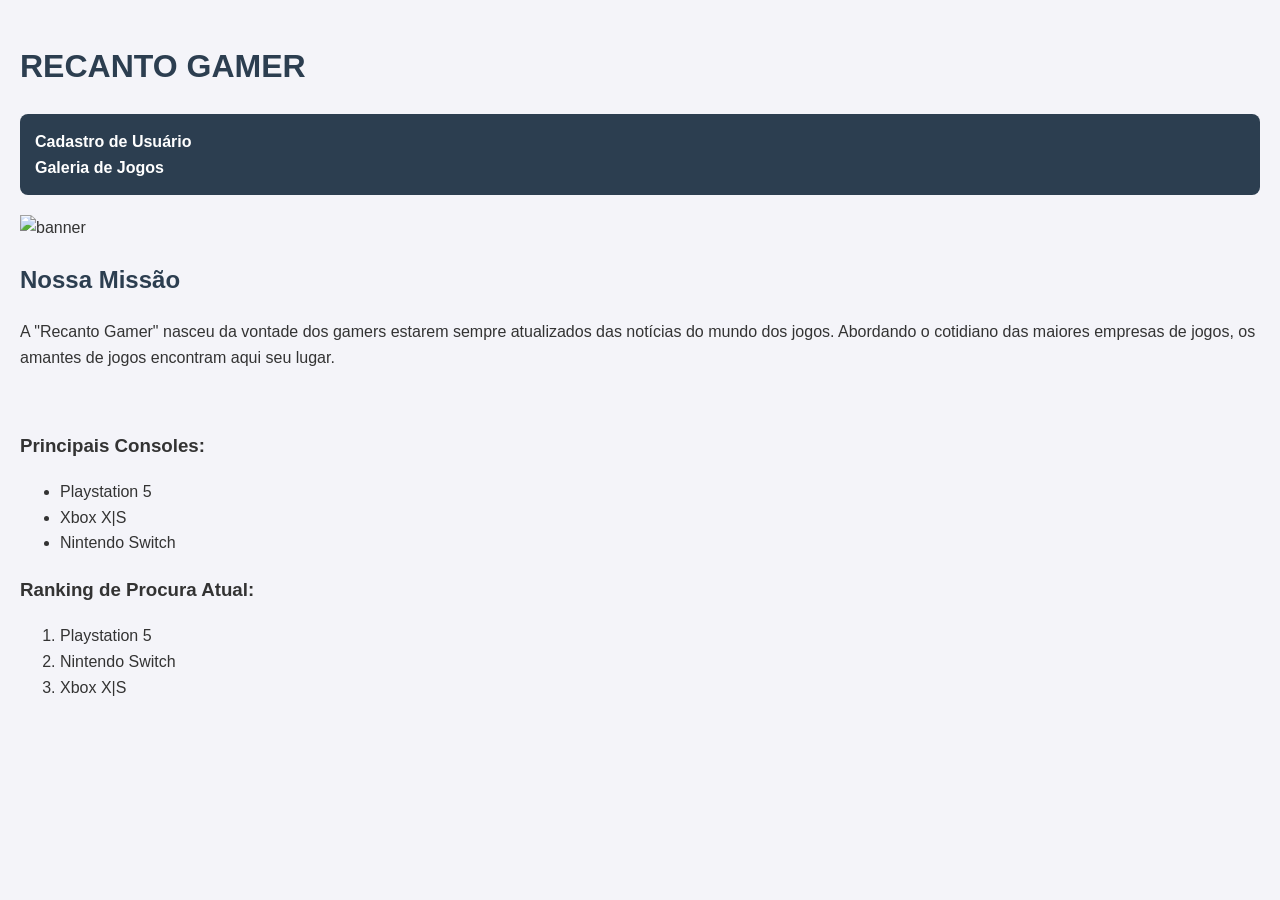
==== Entregável 1/index.html @ ff0b5a1e "Add files via upload" ====
<!DOCTYPE html>
<html lang="pt-br">
<head>
    <meta charset="UTF-8">
    <meta name="viewport" content="width=device-width, initial-scale=1.0">
    <title>Recanto Gamer -  Início</title>
    <link rel="stylesheet" href="style.css">
</head>
<body>
    <header>
        <h1>RECANTO GAMER</h1>
        <nav>
            <a href="cadastro.html">Cadastro de Usuário</a>
            <br>
            <a href="galeria.html">Galeria de Jogos</a>

        </nav>
    </header>
    <main>

        <!-- Banner -->
        <section>
            <img src="Fotos/banner.png" alt="banner">
        </section>

        <section>

            <!-- Missão Página-->
            <h2>Nossa Missão</h2>
            <p>A "Recanto Gamer" nasceu da vontade dos gamers estarem sempre atualizados das notícias do mundo dos jogos. Abordando o cotidiano das maiores empresas de jogos, os amantes de jogos encontram aqui seu lugar.</p>
            <br>

            <!-- Lista Consoles-->
            <h3>Principais Consoles:</h3>
            <ul>
                <li>Playstation 5</li>
                <li>Xbox X|S</li>
                <li>Nintendo Switch</li>

            </ul>

            <!-- Ranking de Procura-->
            <h3>Ranking de Procura Atual:</h3>
            <ol>
                <li>Playstation 5</li>
                <li>Nintendo Switch</li>
                <li>Xbox X|S</li>

            </ol>
        </section>
    </main>
</body>
</html>
---- Entregável 1/style.css ----
/* Configurações visuais gerais do corpo da página */
body {
    font-family: Arial, sans-serif;
    line-height: 1.6;
    margin: 0;
    padding: 20px;
    background-color: #f4f4f9;
    color: #333;
}

/* Cor principal para os títulos */
h1, h2 {
    color: #2c3e50;
}

/* Estilo do menu de navegação */
nav {
    background-color: #2c3e50;
    padding: 15px;
    border-radius: 8px;
    margin-bottom: 20px;
}

nav a {
    color: white;
    text-decoration: none;
    font-weight: bold;
    margin-right: 15px;
}

nav a:hover {
    color: #27ae60;
}

/* Configuração do Flexbox para organizar a galeria lado a lado */
.galeria {
    display: flex;
    flex-wrap: wrap;
    justify-content: center;
    gap: 20px;
    padding: 20px 0;
}

/* Estilização individual das imagens da galeria */
.galeria img {
    width: 300px;
    height: 200px;
    object-fit: cover;
    border-radius: 10px;
    border: 3px solid #fff;
    box-shadow: 0 4px 8px rgba(0,0,0,0.1);
    transition: transform 0.3s;
}

.galeria img:hover {
    transform: scale(1.05);
}

/* Controle de tamanho do banner na página principal */
main img {
    max-width: 100%;
    height: auto;
    display: block;
    margin: 0 auto 20px;
}
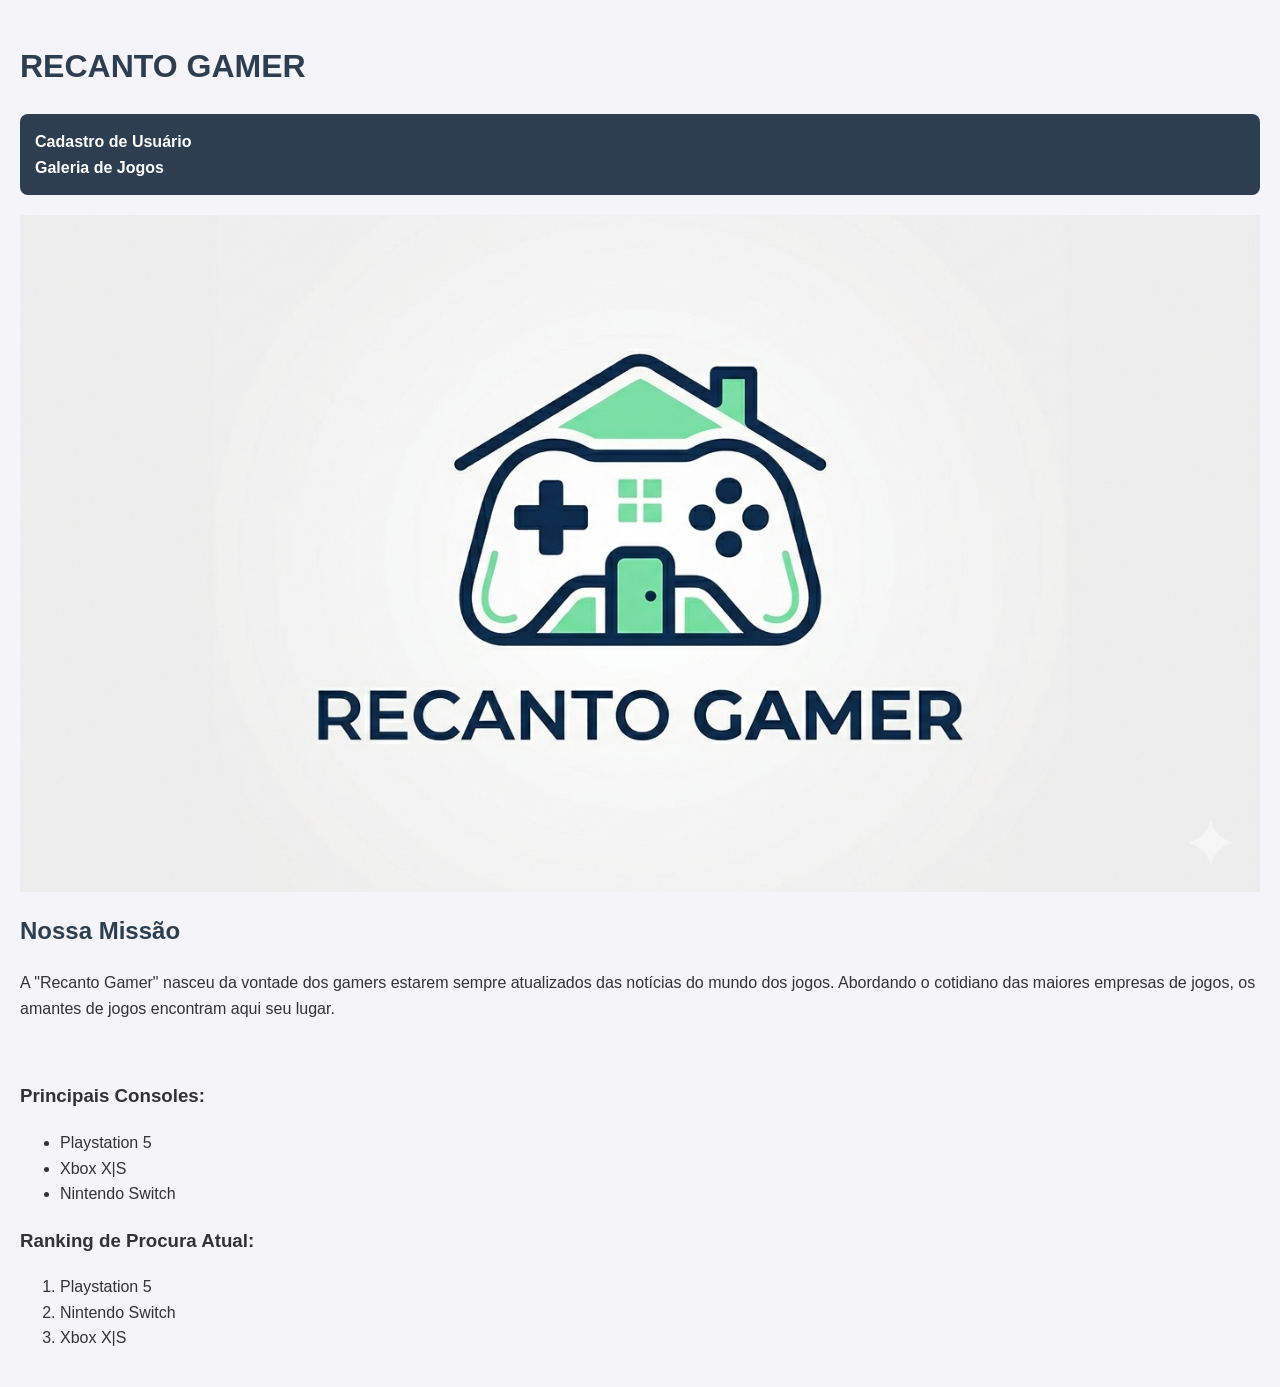
==== commit d48633a6: "Fix image source path in index.html" ====
--- a/Entregável 1/index.html
+++ b/Entregável 1/index.html
@@ -20,7 +20,7 @@
 
         <!-- Banner -->
         <section>
-            <img src="Fotos/banner.png" alt="banner">
+            <img src="src/banner.png" alt="banner">
         </section>
 
         <section>
@@ -50,4 +50,4 @@
         </section>
     </main>
 </body>
-</html>+</html>
